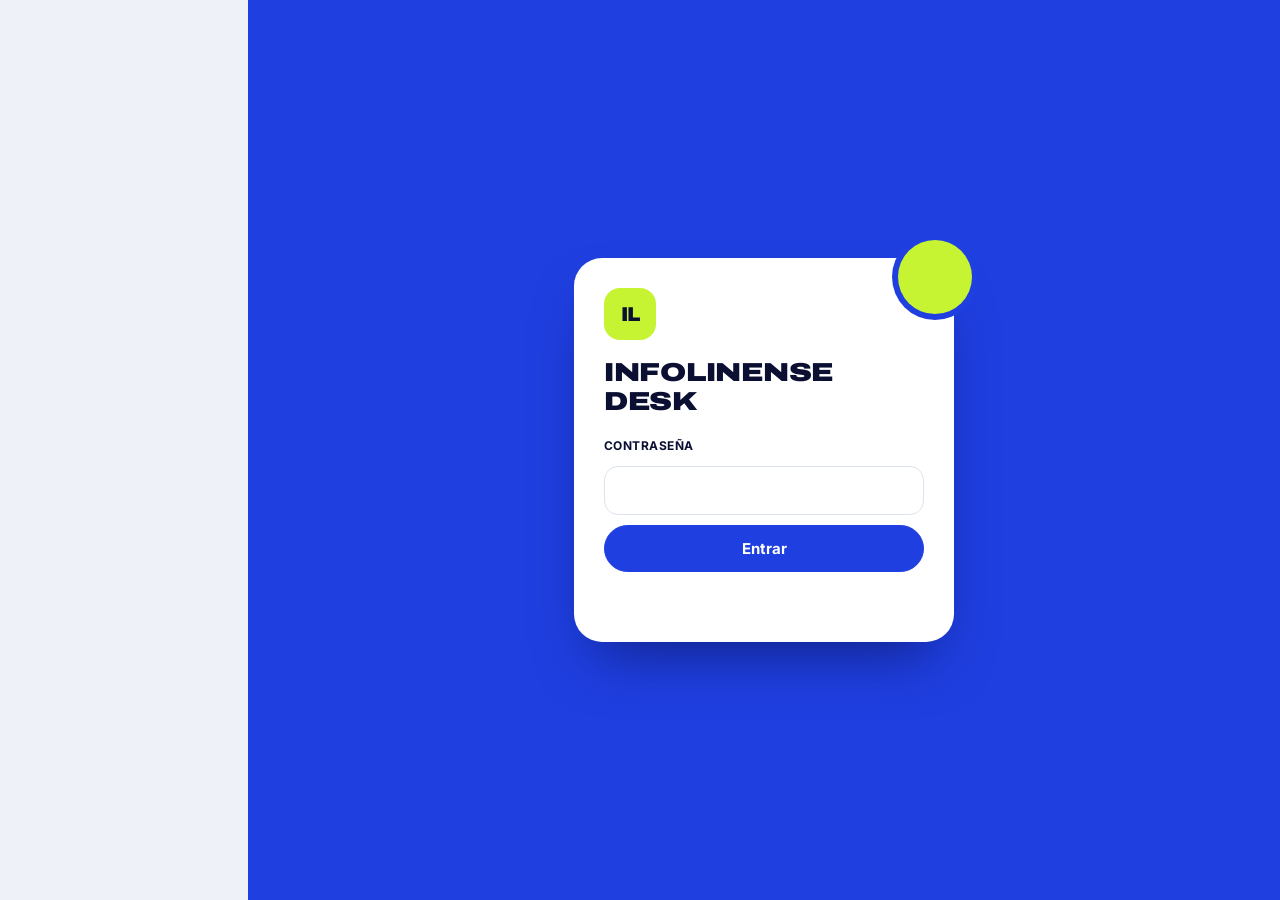
==== static/index.html @ 36ec0135 "Allow manual Facebook security challenge resources in private browser" ====
<!doctype html>
<html lang="es">
<head>
<meta charset="utf-8">
<meta name="viewport" content="width=device-width,initial-scale=1,viewport-fit=cover">
<meta name="theme-color" content="#1F3FE0">
<link rel="manifest" href="/manifest.webmanifest">
<link rel="apple-touch-icon" href="/icon-192.png">
<meta name="apple-mobile-web-app-capable" content="yes">
<title>InfoLinense Desk</title>
<link rel="preconnect" href="https://fonts.googleapis.com">
<link rel="preconnect" href="https://fonts.gstatic.com" crossorigin>
<link href="https://fonts.googleapis.com/css2?family=Archivo:wdth,wght@62..125,400..900&family=Inter:wght@400;500;600;700;800&display=swap" rel="stylesheet">
<link rel="stylesheet" href="/static/styles.css?v=7.13.1">
</head>
<body>
<div id="login" class="login" hidden>
  <form id="loginForm" class="login-card">
    <div class="logo">IL</div>
    <h1>InfoLinense Desk</h1>
    <label for="password">Contraseña</label>
    <input id="password" type="password" autocomplete="current-password" required>
    <button class="btn primary" type="submit">Entrar</button>
    <p id="loginError" class="error" role="alert"></p>
  </form>
</div>

<div id="app" hidden>
  <header class="top">
    <button class="back" id="backBtn" hidden aria-label="Volver">‹</button>
    <div class="mark" aria-hidden="true">IL</div>
    <h1 id="title">Ordenar</h1>
    <button class="btn primary small" id="scanBtn">Buscar</button>
    <button class="gear" id="settingsBtn" aria-label="Ajustes"><svg viewBox="0 0 24 24" width="20" height="20" fill="none" stroke="currentColor" stroke-width="2" stroke-linecap="round" stroke-linejoin="round"><circle cx="12" cy="12" r="3"/><path d="M12 2v3M12 19v3M4.2 4.2l2.1 2.1M17.7 17.7l2.1 2.1M2 12h3M19 12h3M4.2 19.8l2.1-2.1M17.7 6.3l2.1-2.1"/></svg></button>
  </header>
  <div class="brandbar" id="brandBar"></div>
  <nav class="tabs" aria-label="Fases del día">
    <button data-view="sort" class="on"><span class="num"><svg viewBox="0 0 24 24" fill="none" stroke="currentColor" stroke-width="2" stroke-linecap="round" stroke-linejoin="round"><rect x="6" y="3" width="13" height="17" rx="3" transform="rotate(8 12 12)"/><rect x="4" y="4" width="13" height="17" rx="3"/></svg></span>Ordenar<span class="n"></span></button>
    <button data-view="writing"><span class="num"><svg viewBox="0 0 24 24" fill="none" stroke="currentColor" stroke-width="2" stroke-linecap="round" stroke-linejoin="round"><path d="M4 20h4L19 9l-4-4L4 16z"/><path d="M13.5 6.5l4 4"/></svg></span>Redacción<span class="n"></span></button>
    <button data-view="review"><span class="num"><svg viewBox="0 0 24 24" fill="none" stroke="currentColor" stroke-width="2" stroke-linecap="round" stroke-linejoin="round"><rect x="3" y="4" width="18" height="17" rx="3"/><path d="M3 9h18M8 2v4M16 2v4"/></svg></span>Revisar<span class="n"></span></button>
    <button data-view="publish"><span class="num"><svg viewBox="0 0 24 24" fill="none" stroke="currentColor" stroke-width="2" stroke-linecap="round" stroke-linejoin="round"><path d="M21 3L10 14"/><path d="M21 3l-7 18-4-7-7-4z"/></svg></span>Publicar<span class="n"></span></button>
    <button data-view="efemerides"><span class="num"><svg viewBox="0 0 24 24" fill="none" stroke="currentColor" stroke-width="2" stroke-linecap="round" stroke-linejoin="round"><circle cx="12" cy="12" r="9"/><path d="M12 7v5l3 2"/></svg></span>Efemérides<span class="n"></span></button>
    <button data-view="upload"><span class="num"><svg viewBox="0 0 24 24" fill="none" stroke="currentColor" stroke-width="2" stroke-linecap="round" stroke-linejoin="round"><path d="M12 16V4"/><path d="M7 9l5-5 5 5"/><path d="M4 16v3a2 2 0 0 0 2 2h12a2 2 0 0 0 2-2v-3"/></svg></span>Subir<span class="n"></span></button>
  </nav>
  <main id="view"></main>
</div>
<div id="toast" class="toast" role="status" hidden></div>
<script src="/static/app.js?v=7.13.1"></script>
</body>
</html>
---- static/styles.css ----
/* InfoLinense Desk — estilo «Estrecho»: azul marino de la marca, azul InfoLinense para actuar,
   verde lima de la marca solo para avisos, y una mesa de trabajo azul niebla. */
:root{
  --ink:#061E5C; --navy:#061E5C; --navy-2:#0B2A7A; --blue:#0150FE; --blue-soft:#E6EEFF;
  --mist:#EDF2FB; --bg:#EDF2FB; --card:#fff; --line:#DCE4F3; --muted:#5A6789;
  --lime:#C4E910; --red:#E5484D; --green:#0FA968; --sand:#FFF6DC;
  --r-lg:26px; --r-md:18px; --r-sm:12px;
  --lift:0 1px 0 rgba(6,30,92,.04),0 10px 30px -12px rgba(6,30,92,.22);
  --top-h:60px;
}
*{box-sizing:border-box}
html{-webkit-text-size-adjust:100%}
body{margin:0;background:var(--bg);color:var(--ink);font:16px/1.5 Inter,system-ui,-apple-system,"Segoe UI",sans-serif;-webkit-font-smoothing:antialiased}
button,input,select,textarea{font:inherit;color:inherit}
a{color:var(--blue)}
:focus-visible{outline:3px solid var(--lime);outline-offset:2px}
[hidden]{display:none!important}
@media(prefers-reduced-motion:reduce){*{transition-duration:.01ms!important;animation-duration:.01ms!important}}

/* ---------- acceso ---------- */
.login{min-height:100vh;display:grid;place-items:center;padding:24px;background:radial-gradient(120% 80% at 10% 0%,#0B2A7A 0%,var(--navy) 60%)}
.login-card{width:min(380px,100%);background:#fff;border-radius:var(--r-lg);padding:30px;display:grid;gap:10px;box-shadow:0 30px 60px -20px rgba(0,0,0,.45)}
.login-card h1{font:800 26px/1.1 "Space Grotesk",sans-serif;margin:8px 0 12px;letter-spacing:-.02em}
.logo,.mark{width:52px;height:52px;border-radius:15px;background:var(--blue);color:#fff;display:grid;place-items:center;font:900 20px "Space Grotesk",sans-serif;letter-spacing:-.04em}

/* ---------- cabecera ---------- */
.top{position:sticky;top:0;z-index:20;display:flex;align-items:center;gap:10px;padding:10px 16px;padding-top:max(10px,env(safe-area-inset-top));background:var(--navy);color:#fff;min-height:var(--top-h)}
.top .mark{width:36px;height:36px;border-radius:11px;font-size:15px;flex:none}
.top h1{flex:1;margin:0;font:800 21px/1.15 "Space Grotesk",sans-serif;letter-spacing:-.02em}
.back{border:0;background:rgba(255,255,255,.12);color:#fff;font-size:26px;line-height:1;width:38px;height:38px;border-radius:12px;cursor:pointer;flex:none}
.gear{border:0;background:rgba(255,255,255,.12);color:#fff;font-size:20px;width:38px;height:38px;border-radius:12px;cursor:pointer;flex:none}
.top .btn.primary{background:var(--lime);border-color:var(--lime);color:var(--navy)}

/* selector de medio: banda marina bajo la cabecera */
.brandbar{position:sticky;top:var(--top-h);z-index:19;display:flex;gap:6px;overflow-x:auto;padding:0 16px 12px;background:var(--navy);scrollbar-width:none}
.brandbar::-webkit-scrollbar{display:none}
.bchip{flex:none;border:0;background:rgba(255,255,255,.1);color:#C9D5F5;border-radius:999px;padding:7px 14px;font:700 .85rem Inter,system-ui;cursor:pointer;display:flex;align-items:center;gap:7px}
.bchip::before{content:"";width:8px;height:8px;border-radius:50%;background:var(--c)}
.bchip[data-b="all"]::before{background:conic-gradient(#0150FE 0 33%,#5B2A86 0 66%,#E72E79 0)}
.bchip.on{background:#fff;color:var(--navy)}
.panel .bchip{background:var(--mist);color:var(--ink)}
.panel .bchip.on{background:var(--navy);color:#fff}

/* fases: abajo en el móvil (al alcance del pulgar), arriba en el ordenador */
.tabs{position:fixed;left:0;right:0;bottom:0;z-index:30;display:grid;grid-template-columns:repeat(5,1fr);background:rgba(255,255,255,.97);backdrop-filter:blur(10px);border-top:1px solid var(--line);padding-bottom:env(safe-area-inset-bottom)}
.tabs button{border:0;background:none;padding:9px 4px 8px;display:flex;flex-direction:column;align-items:center;gap:3px;font-size:12px;font-weight:700;color:var(--muted);cursor:pointer;position:relative}
.tabs .num{width:26px;height:26px;display:grid;place-items:center;border-radius:9px;font:800 13px "Space Grotesk",sans-serif;color:var(--muted);background:transparent}
.tabs .num svg{width:22px;height:22px}
.tabs button.on{color:var(--navy)}
.tabs button.on .num{background:var(--blue);color:#fff}
.tabs .n{position:absolute;top:4px;left:calc(50% + 6px);min-width:19px;padding:0 5px;border-radius:10px;background:var(--lime);color:var(--navy);font-size:11px;font-weight:800;line-height:19px;box-shadow:0 0 0 2px #fff}
.tabs .n:empty{display:none}
main{max-width:760px;margin:0 auto;padding:16px 14px 120px}
@media(min-width:900px){
  .tabs{position:sticky;top:calc(var(--top-h) + 44px);bottom:auto;max-width:760px;margin:0 auto;border:1px solid var(--line);border-top:0;border-radius:0 0 var(--r-md) var(--r-md);padding:0;box-shadow:var(--lift)}
  .tabs button{flex-direction:row;justify-content:center;gap:8px;font-size:14px;padding:12px}
  main{padding-bottom:60px}
  .tabs .n{position:static;box-shadow:none}
}
@media(min-width:1000px){body.wide main{max-width:1180px}}

/* ---------- elementos comunes ---------- */
.btn{border:1px solid var(--line);background:#fff;border-radius:var(--r-sm);padding:11px 16px;font-weight:700;cursor:pointer;min-height:44px;transition:transform .12s,background .15s,border-color .15s}
.btn:active{transform:scale(.97)}
.btn.primary{background:var(--blue);border-color:var(--blue);color:#fff}
.btn.primary:hover{background:#0043D8}
.btn.small{min-height:38px;padding:7px 13px;font-size:14px}
.btn:disabled{opacity:.55}
.btn.danger{color:#C21B2C;border-color:#F3C9CE}
.btn.icon{min-width:40px;padding:6px 10px;margin-left:auto}
.link{border:0;background:none;color:var(--blue);font-weight:700;cursor:pointer;padding:6px 0}
input,select,textarea{font-weight:400;width:100%;border:1.5px solid var(--line);border-radius:var(--r-sm);padding:11px 12px;background:#fff;font-size:16px;transition:border-color .15s}
input:focus,select:focus,textarea:focus{border-color:var(--blue);outline:none}
textarea{resize:vertical;line-height:1.55}
label{display:grid;gap:6px;font-weight:700;font-size:14px}
.row{display:flex;gap:8px;align-items:center}.row.wrap{flex-wrap:wrap}
.stack{display:grid;gap:8px;margin-top:12px}
.grow{flex:1;min-width:0}
.muted{color:var(--muted);font-weight:500}
.small{font-size:13px}
.error{color:var(--red);font-weight:600}
.ok{color:var(--green)}
.empty{color:var(--muted);text-align:center;padding:48px 16px;font-size:17px}
.spin{width:16px;height:16px;border:3px solid var(--line);border-top-color:var(--blue);border-radius:50%;display:inline-block;animation:spin .8s linear infinite;vertical-align:middle}
@keyframes spin{to{transform:rotate(360deg)}}
.toast{position:fixed;left:50%;bottom:96px;transform:translateX(-50%);z-index:90;background:var(--navy);color:#fff;padding:13px 18px;border-radius:14px;max-width:calc(100% - 32px);font-weight:600;box-shadow:0 12px 30px -10px rgba(6,30,92,.5)}
@media(min-width:900px){.toast{bottom:28px}}
.chips{display:flex;gap:6px;flex-wrap:wrap}
.chips.scroll{flex-wrap:nowrap;overflow-x:auto;margin:0 -14px;padding:0 14px 2px;scrollbar-width:none}
.chips.scroll::-webkit-scrollbar{display:none}
.chip{flex:none;border:1.5px solid var(--line);background:#fff;border-radius:999px;padding:7px 13px;font-size:14px;font-weight:700;cursor:pointer;white-space:nowrap;color:var(--ink)}
.chip b{font-weight:800;color:var(--blue);margin-left:3px}
.chip.on{background:var(--navy);border-color:var(--navy);color:#fff}.chip.on b{color:var(--lime)}
.chip:disabled{opacity:.4}
.chips.wrapc{display:flex;flex-wrap:wrap;gap:6px}
.switch{display:flex;align-items:center;gap:8px;font-weight:600;font-size:14px}
.switch input{width:20px;height:20px;accent-color:var(--blue)}
.meta{display:flex;flex-wrap:wrap;gap:5px 10px;align-items:center;font-size:13px;color:var(--muted)}
.meta .src{color:var(--ink);font-weight:800}
.flag{background:var(--lime);color:var(--navy);font-weight:800;border-radius:7px;padding:1px 8px}
.sec{border-radius:7px;padding:2px 8px;font-weight:800;font-size:12px;letter-spacing:.01em}
.brand{display:inline-block;border-radius:7px;padding:1px 8px;font-size:.72rem;font-weight:800}
.kind{border-radius:7px;padding:1px 8px;font-weight:800;font-size:12px}
.kind.queja{background:#FDE3E6;color:var(--red)}.kind.propuesta{background:var(--blue-soft);color:var(--blue)}.kind.asociacion{background:#DDF5EA;color:#0A7A4B}
.st{font-weight:700}.st-published{color:var(--green)}.st-approved{color:var(--blue)}
.progress{color:var(--muted);font-weight:700;font-size:14px;margin:4px 0 12px}
.next{text-align:center;margin-top:18px}.next p{color:var(--muted)}
.bar{height:10px;border-radius:6px;background:#fff;overflow:hidden;border:1px solid var(--line)}
.bar span{display:block;height:100%;background:linear-gradient(90deg,var(--blue),#4F9AFC)}
.peek{margin-top:16px;color:var(--muted)}.peek summary{cursor:pointer;font-weight:700}
.peeki{margin:6px 0;font-size:14px;border-bottom:1px solid var(--line);padding-bottom:6px}
.focus{background:var(--blue-soft);border-radius:var(--r-sm);padding:10px 14px;font-size:14px}
.note{background:var(--sand);border-radius:var(--r-sm);padding:10px 14px;font-size:14px}

/* ---------- 1 · Ordenar: mazo de tarjetas ---------- */
.blocks{margin-bottom:14px}
.deck{position:relative;height:clamp(330px,calc(100dvh - 380px),560px);margin:4px auto 0;max-width:520px;touch-action:pan-y}
@media(min-width:900px){.deck{height:clamp(380px,calc(100dvh - 330px),560px)}}
.swipe{position:absolute;inset:0;background:#fff;border-radius:var(--r-lg);box-shadow:var(--lift);overflow:hidden;display:flex;flex-direction:column;user-select:none;-webkit-user-select:none;will-change:transform}
.swipe.front{cursor:grab;transition:transform .32s cubic-bezier(.2,.8,.2,1),opacity .32s}
.swipe.dragging{transition:none;cursor:grabbing}
.swipe.ghost{transform:translateY(14px) scale(.95);opacity:.75;box-shadow:none;border:1px solid var(--line)}
.swipe.ghost.g2{transform:translateY(28px) scale(.9);opacity:.45}
.swipe .pic{height:38%;min-height:120px;background:var(--navy) center/cover no-repeat;position:relative;flex:none}
.swipe .pic img{width:100%;height:100%;object-fit:cover;display:block}
.swipe .pic::after{content:"";position:absolute;inset:0;background:linear-gradient(180deg,transparent 55%,rgba(6,30,92,.45))}
.swipe .body{padding:18px 20px 16px;display:flex;flex-direction:column;gap:10px;flex:1;min-height:0}
.swipe h2{margin:0;font:800 clamp(21px,5.6vw,27px)/1.18 "Space Grotesk",sans-serif;letter-spacing:-.02em;color:var(--ink);display:-webkit-box;-webkit-line-clamp:5;-webkit-box-orient:vertical;overflow:hidden}
.swipe .angle{margin:0;color:var(--muted);font-size:15px;display:-webkit-box;-webkit-line-clamp:4;-webkit-box-orient:vertical;overflow:hidden}
.swipe .foot{margin-top:auto;display:flex;gap:12px;align-items:center;flex-wrap:wrap;font-size:14px}
.swipe .band{flex:none;align-self:stretch;width:100%;margin:0;height:34%;min-height:96px;background:radial-gradient(120% 140% at 0% 0%,var(--bc,#0150FE) 0%,var(--navy) 70%);color:#fff;padding:18px 20px;display:flex;flex-direction:column;justify-content:flex-end;position:relative;overflow:hidden}
.swipe .band b{font:800 22px/1.1 "Space Grotesk",sans-serif;letter-spacing:-.02em;max-width:80%}
.swipe .band span{font-size:13px;opacity:.8;margin-top:4px}
.swipe .band::after{content:"";position:absolute;right:-30px;top:-30px;width:150px;height:150px;border-radius:50%;border:22px solid rgba(255,255,255,.08)}
.swipe .band .tag{position:absolute;top:16px;left:20px;display:flex;gap:6px}
.stamp{position:absolute;top:22px;z-index:3;font:900 24px "Space Grotesk",sans-serif;letter-spacing:.02em;padding:4px 14px;border:4px solid currentColor;border-radius:12px;opacity:0;pointer-events:none;background:rgba(255,255,255,.85)}
.stamp.yes{left:20px;color:var(--green);transform:rotate(-12deg)}
.stamp.no{right:20px;color:var(--red);transform:rotate(12deg)}
.deck-actions{display:flex;justify-content:center;align-items:center;gap:22px;margin:22px auto 6px;max-width:520px}
.round{width:68px;height:68px;border-radius:50%;border:0;background:#fff;box-shadow:var(--lift);font-size:28px;font-weight:900;cursor:pointer;display:grid;place-items:center;transition:transform .12s}
.round:active{transform:scale(.92)}
.round.no{color:var(--red)}.round.yes{color:#fff;background:var(--green)}
.deck-count{font:800 15px "Space Grotesk",sans-serif;color:var(--muted);min-width:80px;text-align:center}
.deck-hint{text-align:center;color:var(--muted);font-size:13px;margin:6px 0 0}
.prio{display:grid;gap:8px}
.prio .btn{min-height:54px;font-size:17px;justify-content:flex-start;display:flex;align-items:center;gap:10px;text-align:left}
.prio .btn small{margin-left:auto;font-weight:600;color:var(--muted);font-size:13px}
.prio .btn.urgent{background:var(--red);border-color:var(--red);color:#fff}.prio .btn.urgent small{color:#ffe0e1}
.prio .btn.today{background:var(--blue);border-color:var(--blue);color:#fff}.prio .btn.today small{color:#dfe8ff}
.focuscard{background:#fff;border-radius:var(--r-lg);padding:18px;box-shadow:var(--lift)}

/* ---------- listas ---------- */
.list{display:grid;gap:10px}
.item{display:block;background:var(--card);border:1px solid var(--line);border-radius:var(--r-md);padding:14px 16px;color:inherit;text-decoration:none;box-shadow:0 1px 0 rgba(6,30,92,.03)}
a.item:hover{border-color:#B9C9EE}
.item h3{margin:6px 0;font:800 18px/1.25 "Space Grotesk",sans-serif;letter-spacing:-.01em}
.item h3 a{color:var(--ink);text-decoration:none}
.item .angle{margin:0 0 8px;color:var(--muted);font-size:14px}
.state{display:flex;gap:10px;align-items:center;flex-wrap:wrap;margin-top:8px;font-size:14px}.state:empty{display:none}
.row-ready{border-color:#9FE0C4;background:linear-gradient(0deg,#F3FCF8,#fff)}
.item .chips .chip{padding:6px 11px;font-size:13px}
.day{font:800 17px "Space Grotesk",sans-serif;margin:20px 0 8px;text-transform:capitalize}
.slot{display:flex;gap:12px}
.hour{font:900 22px "Space Grotesk",sans-serif;color:var(--blue);min-width:62px;letter-spacing:-.02em}
.slot input{max-width:230px;padding:7px 10px;font-size:14px}
.sched{background:var(--blue-soft);color:var(--navy);border-radius:var(--r-sm);padding:8px 12px;margin:6px 0;font-size:.92rem}

/* ---------- 3 · Revisar por días ---------- */
.rv-intro{margin:4px 0 16px}.rv-intro p{margin:0 0 4px}
.rv-day{background:#fff;border-radius:var(--r-lg);padding:16px;margin:0 0 18px;box-shadow:var(--lift)}
.rv-day.today{box-shadow:0 0 0 2px var(--blue),var(--lift)}
.rv-day header{display:flex;align-items:baseline;gap:10px;flex-wrap:wrap;margin-bottom:12px}
.rv-day header h2{margin:0;font:800 26px "Space Grotesk",sans-serif;color:var(--navy);letter-spacing:-.02em}
.rv-day header span{color:var(--muted);font-size:14px}
.rv-day header b{margin-left:auto;font-size:13px;color:var(--muted);font-weight:700}
.rv-slots{display:grid;gap:10px}
@media(min-width:900px){.rv-slots{grid-template-columns:repeat(3,1fr)}}
.rv-slot{background:var(--mist);border:2px dashed transparent;border-radius:var(--r-md);padding:10px;min-height:64px;transition:border-color .15s,background .15s}
.rv-slot.over{border-color:var(--blue);background:#E2EBFF}
.rv-slot h3{margin:2px 2px 8px;font-size:14px;font-weight:800;color:var(--navy);display:flex;align-items:center;gap:6px}
.rv-slot h3 b{margin-left:auto;background:#fff;border-radius:999px;padding:0 8px;font-size:12px;color:var(--muted)}
.rv-loose{margin-bottom:10px;background:var(--sand)}
.rv-empty{margin:8px 0;color:var(--muted);font-size:13px;text-align:center}
.rv-card{background:#fff;border-radius:14px;padding:11px 12px;margin-bottom:8px;cursor:grab;box-shadow:inset 4px 0 0 var(--bc,var(--blue)),0 1px 2px rgba(6,30,92,.06)}
.rv-card.dragging{opacity:.45}
.rv-card h3{margin:6px 0 4px;font:800 16px/1.3 "Space Grotesk",sans-serif;letter-spacing:-.01em}.rv-card h3 a{color:var(--navy);text-decoration:none}
.rv-thumb{float:right;width:64px;height:80px;border-radius:10px;object-fit:cover;margin:0 0 6px 10px;background:var(--mist)}
.rv-sub{margin:0 0 8px;font-size:13px;color:var(--muted);display:-webkit-box;-webkit-line-clamp:2;-webkit-box-orient:vertical;overflow:hidden}
.rv-time{font-weight:800;color:var(--navy);font-size:13px}
.rv-actions{display:flex;gap:6px;flex-wrap:wrap;clear:both}.rv-actions .btn{min-height:36px;padding:6px 12px}

/* hojas inferiores (mover, prioridad) */
.sheet-bg{position:fixed;inset:0;background:rgba(6,30,92,.4);z-index:80;display:flex;align-items:flex-end;justify-content:center;animation:fade .18s}
.sheet{background:#fff;width:100%;max-width:520px;border-radius:var(--r-lg) var(--r-lg) 0 0;padding:20px 16px calc(18px + env(safe-area-inset-bottom));display:grid;gap:10px;animation:rise .22s cubic-bezier(.2,.8,.2,1)}
.sheet h2{margin:0;font:800 21px "Space Grotesk",sans-serif;letter-spacing:-.02em}
.sheet .row{display:flex;gap:8px;justify-content:flex-end;margin-top:6px}
.chip.on{background:var(--blue);color:#fff;border-color:var(--blue)}
@keyframes rise{from{transform:translateY(40px);opacity:.4}}
@keyframes fade{from{opacity:0}}
@media(min-width:700px){.sheet-bg{align-items:center}.sheet{border-radius:var(--r-lg)}}

/* ---------- editor ---------- */
.editor{display:grid;gap:16px}
.frame{background:#fff;border-radius:var(--r-md);overflow:hidden;aspect-ratio:4/5;display:grid;place-items:center;width:min(100%,50vh);justify-self:center;box-shadow:var(--lift)}
.frame img{width:100%;height:100%;object-fit:cover}
.canva-flow{display:grid;gap:4px;padding:12px 14px;border-left:4px solid var(--blue);border-radius:var(--r-md);background:var(--blue-soft);color:var(--navy)}
.canva-flow span{font-size:13px;line-height:1.45}
.visual{display:grid;gap:10px;align-content:start}
.fields{display:grid;gap:14px;background:#fff;border-radius:var(--r-lg);padding:16px;box-shadow:var(--lift)}
.alts summary{cursor:pointer;font-weight:700;color:var(--blue);padding:4px 0}
.alt{display:block;width:100%;text-align:left;border:1px solid var(--line);background:#fff;border-radius:10px;padding:9px 11px;margin:6px 0;cursor:pointer;font-weight:600}
.alt:hover{border-color:var(--blue)}
.gallery{display:grid;grid-template-columns:repeat(auto-fill,minmax(130px,1fr));gap:8px;margin-top:8px}
.gallery .pic{border:2px solid transparent;border-radius:12px;padding:0;background:#fff;overflow:hidden;cursor:pointer;text-align:left}
.gallery .pic:hover,.gallery .pic:focus-visible{border-color:var(--blue)}
.gallery .pic img{display:block;width:100%;aspect-ratio:4/5;object-fit:cover}
.gallery .pic span{display:block;font-size:12px;padding:4px 6px;color:var(--muted);white-space:nowrap;overflow:hidden;text-overflow:ellipsis}
.upload{display:inline}
.slides{padding-left:20px}.slides li{margin:8px 0}
.actions{position:fixed;left:0;right:0;bottom:calc(58px + env(safe-area-inset-bottom));z-index:25;display:flex;gap:8px;justify-content:center;align-items:center;padding:10px 14px;background:rgba(255,255,255,.96);backdrop-filter:blur(8px);border-top:1px solid var(--line)}
.actions .btn{flex:1;max-width:220px}
@media(min-width:900px){
  .editor{grid-template-columns:380px 1fr;align-items:start}
  .visual{position:sticky;top:130px}
  .actions{bottom:0}
}
body.editing .tabs{display:none}
body.editing .actions{bottom:0}

/* ---------- ajustes ---------- */
.panel{background:#fff;border-radius:var(--r-md);padding:18px;margin-bottom:14px;box-shadow:var(--lift)}
.panel h2{margin:0 0 6px;font:800 18px "Space Grotesk",sans-serif;letter-spacing:-.01em}
.panel p{margin:6px 0}
.brandpick .chips{display:flex;flex-wrap:wrap;gap:6px}
.sources{display:grid;gap:4px}
.srcrow{display:flex;justify-content:space-between;align-items:center;gap:10px;padding:7px 0;border-bottom:1px solid var(--line)}
.srcrow:last-child{border-bottom:0}
.srcerr{margin:-4px 0 8px;padding:6px 8px;background:#FFF1F2;border-radius:8px;word-break:break-word}
.netrow{border-top:1px solid var(--line);padding-top:12px;margin-top:12px}
.netrow code{word-break:break-all}

/* ---------- publicar ---------- */
.netpick{background:#fff;border-radius:var(--r-md);padding:12px 14px;margin-bottom:12px;gap:12px;box-shadow:var(--lift)}
.netpick .off{opacity:.55}
.net{display:inline-block;font-size:.8rem;padding:3px 10px;border-radius:999px;border:0;text-decoration:none;margin-right:6px;font-weight:700}
.net.ok{background:#DDF5EA;color:#0A6B40}
.net.bad{background:#FDE3E6;color:#A3172B;cursor:pointer}
.neterr{display:block;font-size:12px;color:#A3172B;margin-top:4px}
#fbbar{position:fixed;left:12px;right:12px;bottom:calc(76px + env(safe-area-inset-bottom));z-index:60;display:flex;align-items:center;gap:8px;max-width:560px;margin:0 auto;background:var(--navy);color:#fff;border-radius:16px;padding:10px 14px;box-shadow:0 12px 30px -8px rgba(6,30,92,.5)}
#fbbar span{flex:1;font-weight:700;font-size:.9rem}#fbbar .primary{white-space:nowrap}#fbbar .link{color:#fff;font-size:1.1rem}
@media(min-width:900px){#fbbar{bottom:20px}}

/* ---------- Subir noticia ---------- */
.up{background:#fff;border-radius:var(--r-lg);padding:18px;box-shadow:var(--lift);display:grid;gap:14px}
.up h2{margin:0;font:800 22px "Space Grotesk",sans-serif;letter-spacing:-.02em}
.drop{border:2px dashed #B9C9EE;border-radius:var(--r-md);padding:22px 16px;text-align:center;background:var(--mist);cursor:pointer;transition:border-color .15s,background .15s}
.drop.over{border-color:var(--blue);background:#E2EBFF}
.drop b{display:block;font:800 17px "Space Grotesk",sans-serif;color:var(--navy)}
.drop input{display:none}
.files{display:flex;flex-wrap:wrap;gap:6px}
.files span{background:var(--blue-soft);color:var(--navy);border-radius:999px;padding:4px 10px;font-size:13px;font-weight:700}
.seg{display:flex;flex-wrap:wrap;gap:6px}
.seg label{display:block}
.seg input{position:absolute;opacity:0;width:1px;height:1px}
.seg span{display:inline-block;border:1.5px solid var(--line);border-radius:999px;padding:8px 14px;font-weight:700;cursor:pointer;background:#fff}
.seg input:checked+span{background:var(--navy);border-color:var(--navy);color:#fff}
.seg input:focus-visible+span{outline:3px solid var(--lime)}
.rv-card.done{opacity:.72;border-left-color:#1E9E5A}

/* ---------- búsqueda y tamaño del titular ---------- */
.sort-search{background:#fff;border-radius:var(--r-md);padding:12px 14px;margin:0 0 10px;box-shadow:var(--lift)}
.sort-search label{display:block;font-weight:700;color:var(--navy);margin-bottom:7px}
.sort-search .row{display:flex;gap:8px;align-items:center}
.gpt-export{background:#fff;border-radius:var(--r-md);padding:10px 14px;margin:0 0 10px;box-shadow:var(--lift);display:flex;flex-direction:column;gap:8px}
.gpt-export .row{display:flex;gap:8px;align-items:center}
.gpt-export select{flex:1;min-width:0}
.sort-search .row input{min-width:0;flex:1}
.sort-search .row button{flex:0 0 auto;white-space:nowrap}
.sort-search p{margin:7px 0 0}
.sort-count{margin:0 2px 8px}
@media(max-width:480px){.sort-search .row{align-items:stretch}.sort-search .row button{padding-inline:9px;font-size:13px}}
.rv-card .sched{font-size:13px;margin:6px 0}

.upmode{margin-bottom:12px}
.upmode span{font-size:15px}
.qthumbs{display:flex;gap:8px;overflow-x:auto;padding-bottom:4px}
.qthumbs:empty{display:none}
.qthumbs figure{margin:0;flex:0 0 96px;position:relative}
.qthumbs img{width:96px;height:120px;object-fit:cover;border-radius:10px;display:block}
.qthumbs figcaption{position:absolute;top:4px;left:4px;background:rgba(0,0,0,.65);color:#fff;font-size:11px;font-weight:700;padding:1px 6px;border-radius:6px}
.qthumbs .qt-btns{display:flex;justify-content:center;gap:4px;margin-top:4px}
.qthumbs .qt-btns button{border:0;background:#eef1f6;border-radius:6px;min-width:28px;height:28px;cursor:pointer;font-size:12px}
.calview{margin:0 0 10px}
.mcal{background:#fff;border-radius:var(--r-md);padding:12px;box-shadow:var(--lift)}
.mc-head{display:flex;align-items:center;justify-content:space-between;margin-bottom:8px}
.mc-head h2{margin:0;font-size:1.1rem}
.mc-grid{display:grid;grid-template-columns:repeat(7,minmax(0,1fr));gap:4px}
.mc-wd{text-align:center;font-size:12px;color:#667}
.mc-day{min-height:92px;border:1px solid #e6e9ef;border-radius:8px;padding:4px;display:flex;flex-direction:column;gap:3px;cursor:pointer;overflow:hidden;background:#fff}
.mc-day.today{border-color:var(--navy,#03306a);box-shadow:inset 0 0 0 1px var(--navy,#03306a)}
.mc-day.other{opacity:.45}
.mc-day.past{background:#f6f7f9}
.mc-day.over{background:#eaf1ff}
.mc-n{font-size:12px;font-weight:700;color:#334}
.mc-item{display:block;font-size:11px;line-height:1.25;padding:2px 4px;border-left:3px solid var(--bc,#0150FE);background:#f3f6fb;border-radius:4px;color:#111;text-decoration:none;white-space:nowrap;overflow:hidden;text-overflow:ellipsis;margin:0;box-shadow:none}
.mc-item.done{opacity:.6}
.mc-item i{font-style:normal;font-weight:700}
.mc-more{font-size:11px;color:#667}
.mc-later{display:flex;flex-wrap:wrap;gap:4px;margin-top:6px}
.mc-later .mc-item{max-width:100%}
@media (max-width:600px){.mc-day{min-height:64px}.mc-item{font-size:10px}}

/* =====================================================================
   Tema 7 «Señal»: interfaz moderna y tecnológica.
   Cromo oscuro (cabecera y barra lateral), superficies claras con cristal,
   acento índigo→cian, tipografía Inter + Space Grotesk + JetBrains Mono.
   En ordenador: barra lateral fija con las fases y contenido ancho.
   ===================================================================== */
:root{
  --ink:#0E1525; --navy:#0B1020; --navy-2:#151B30; --blue:#5B5BF6; --blue-soft:#ECEBFF;
  --cyan:#22D3EE; --grad:linear-gradient(135deg,#5B5BF6 0%,#22D3EE 100%);
  --mist:#F1F3F9; --bg:#F4F6FB; --card:#FFFFFF; --line:#E3E7F0; --muted:#667085;
  --lime:#A3F25C; --red:#F04461; --green:#12B76A; --sand:#FFF7E6;
  --r-lg:20px; --r-md:14px; --r-sm:10px;
  --lift:0 1px 2px rgba(16,24,40,.04),0 8px 24px -12px rgba(16,24,40,.18);
  --glow:0 0 0 1px rgba(91,91,246,.18),0 10px 30px -10px rgba(91,91,246,.45);
  --top-h:60px; --side-w:248px;
  --f-ui:Inter,system-ui,-apple-system,"Segoe UI",sans-serif;
  --f-head:"Space Grotesk",Inter,system-ui,sans-serif;
  --f-mono:"JetBrains Mono",ui-monospace,SFMono-Regular,Menlo,monospace;
}
body{font:15px/1.55 var(--f-ui);background:var(--bg);
  background-image:radial-gradient(rgba(91,91,246,.07) 1px,transparent 1px);background-size:22px 22px;letter-spacing:-.005em}
h1,h2,h3,.swipe h2,.login-card h1,.top h1,.swipe .band b,.mc-head h2{font-family:var(--f-head)!important;letter-spacing:-.02em}
:focus-visible{outline:2px solid var(--cyan);outline-offset:2px}
a{color:var(--blue)}

/* acceso */
.login{background:radial-gradient(90% 70% at 15% 10%,rgba(91,91,246,.55),transparent 60%),radial-gradient(70% 60% at 90% 90%,rgba(34,211,238,.35),transparent 60%),var(--navy)}
.login-card{background:rgba(255,255,255,.96);backdrop-filter:blur(14px);border:1px solid rgba(255,255,255,.6);border-radius:var(--r-lg)}
.logo,.mark{background:var(--grad);border-radius:12px;font-family:var(--f-head);box-shadow:var(--glow)}

/* cabecera */
.top{background:rgba(11,16,32,.92);backdrop-filter:blur(14px);border-bottom:1px solid rgba(255,255,255,.06)}
.top h1{font-weight:700;font-size:19px}
.top .btn.primary{background:var(--grad);border:0;color:#fff;box-shadow:var(--glow)}
.back,.gear{background:rgba(255,255,255,.08);border:1px solid rgba(255,255,255,.08);border-radius:10px}
.brandbar{background:rgba(11,16,32,.92);backdrop-filter:blur(14px);border-bottom:1px solid rgba(255,255,255,.06)}
.bchip{background:rgba(255,255,255,.06);border:1px solid rgba(255,255,255,.08);color:#C7CCE0;font-family:var(--f-ui);font-weight:600}
.bchip.on{background:#fff;color:var(--ink);border-color:#fff}

/* fases (móvil: barra inferior flotante) */
.tabs{left:10px;right:10px;bottom:calc(10px + env(safe-area-inset-bottom));border-radius:18px;border:1px solid rgba(255,255,255,.08);background:rgba(11,16,32,.92);backdrop-filter:blur(16px);padding:4px;box-shadow:0 18px 40px -16px rgba(11,16,32,.6)}
.tabs button{color:#98A2B3;font-weight:600;border-radius:14px}
.tabs .num{color:#98A2B3}
.tabs button.on{color:#fff;background:rgba(255,255,255,.06)}
.tabs button.on .num{background:var(--grad);color:#fff;box-shadow:var(--glow)}
.tabs .n{background:var(--cyan);color:var(--navy);box-shadow:none;font-family:var(--f-mono)}

/* elementos */
.btn{border-radius:var(--r-sm);font-weight:600;border-color:var(--line);transition:transform .12s,box-shadow .2s,background .2s}
.btn:hover{border-color:#C9CFDD}
.btn.primary{background:var(--grad);border:0;color:#fff;box-shadow:0 6px 18px -8px rgba(91,91,246,.7)}
.btn.primary:hover{background:var(--grad);filter:brightness(1.06);box-shadow:var(--glow)}
.btn.danger{color:var(--red);border-color:#FAD1D8}
input,select,textarea{border:1px solid var(--line);border-radius:var(--r-sm);background:#fff}
input:focus,select:focus,textarea:focus{border-color:var(--blue);box-shadow:0 0 0 4px rgba(91,91,246,.12)}
label{font-weight:600;font-size:13px;color:#344054}
.chip{border:1px solid var(--line);font-weight:600}
.chip b{color:var(--blue);font-family:var(--f-mono)}
.chip.on{background:var(--ink);border-color:var(--ink)}.chip.on b{color:var(--cyan)}
.flag{background:linear-gradient(135deg,#FDE68A,#FCA5A5);color:#7A2E0E}
.toast{background:rgba(11,16,32,.95);backdrop-filter:blur(10px);border:1px solid rgba(255,255,255,.08);border-radius:12px}
.rv-time,.mc-item i,.deck-count,.sort-count{font-family:var(--f-mono)}
.bar span{background:var(--grad)}

/* tarjetas y paneles: superficies limpias */
.panel,.rv-day,.mcal,.gpt-export,.sort-search,.up,.sheet{background:var(--card);border:1px solid var(--line);box-shadow:var(--lift);border-radius:var(--r-lg)}
.gpt-export{border-left:3px solid transparent;border-image:none;position:relative}
.gpt-export::before{content:"";position:absolute;left:-1px;top:12px;bottom:12px;width:3px;border-radius:3px;background:var(--grad)}
.rv-card{border-radius:var(--r-md)}
.swipe{border:1px solid var(--line);border-radius:var(--r-lg)}
.swipe .band{background:radial-gradient(120% 140% at 0% 0%,var(--bc,#5B5BF6) 0%,var(--navy) 75%)}
.sheet-bg{background:rgba(11,16,32,.55);backdrop-filter:blur(6px)}
.seg{background:var(--mist);border:1px solid var(--line);border-radius:12px;padding:3px}
.seg input:checked+span{background:#fff;color:var(--ink);box-shadow:var(--lift);border-radius:9px}
.drop{border:1.5px dashed #C6CCF8;background:linear-gradient(180deg,#FAFAFF,#F3F5FF);border-radius:var(--r-md)}
.drop.over{border-color:var(--blue);box-shadow:var(--glow)}
.mc-day{border-color:var(--line);border-radius:10px}
.mc-day.today{border-color:var(--blue);box-shadow:inset 0 0 0 1px var(--blue)}
.mc-item{background:var(--mist)}

/* ---------- ordenador: barra lateral con las fases ---------- */
@media(min-width:1024px){
  body{padding-left:var(--side-w)}
  .top{padding-left:24px;padding-right:24px}
  .brandbar{padding:0 24px 12px}
  .tabs{position:fixed;left:0;top:0;bottom:0;right:auto;width:var(--side-w);max-width:none;margin:0;border-radius:0;border:0;border-right:1px solid rgba(255,255,255,.06);
        display:flex;flex-direction:column;gap:4px;padding:84px 14px 20px;background:var(--navy);box-shadow:none;z-index:40}
  .tabs::before{content:"InfoLinense Desk";position:absolute;top:22px;left:20px;right:20px;font:700 17px var(--f-head);color:#fff;letter-spacing:-.02em;
        padding-left:44px;line-height:32px;background:var(--grad) no-repeat 0 0/32px 32px;border-radius:0}
  .tabs::after{content:"Fases del día";position:absolute;top:70px;left:24px;font:600 11px var(--f-mono);color:#667085;text-transform:uppercase;letter-spacing:.08em}
  .tabs button{flex-direction:row;justify-content:flex-start;gap:12px;font-size:14.5px;padding:11px 12px;margin-top:0;color:#B4BCD0;text-align:left}
  .tabs button:first-child{margin-top:12px}
  .tabs button:hover{background:rgba(255,255,255,.04);color:#fff}
  .tabs button.on{background:rgba(91,91,246,.16);color:#fff;box-shadow:inset 2px 0 0 var(--cyan)}
  .tabs .num{width:30px;height:30px;border-radius:9px;background:rgba(255,255,255,.05)}
  .tabs .n{position:static;margin-left:auto;font-size:11px}
  .top .mark{display:none}
  main{max-width:1180px;padding:24px 28px 48px}
  .toast{bottom:28px;left:calc(50% + var(--side-w)/2)}
  /* Ordenar: mazo y herramientas lado a lado */
  .sort-search,.gpt-export{max-width:none}
  .deck{max-width:640px;margin-left:auto;margin-right:auto}
  .list{display:grid;grid-template-columns:repeat(auto-fill,minmax(340px,1fr));gap:14px}
  .rv-slots{display:grid;grid-template-columns:repeat(3,minmax(0,1fr));gap:12px}
  .mc-day{min-height:118px}
}
@media(min-width:1440px){main{max-width:1320px}}
.seg{display:inline-flex;gap:2px}
.seg span{border:0;background:transparent;border-radius:9px;padding:7px 12px;font-weight:600;color:var(--muted)}
.seg input:checked+span{background:#fff;color:var(--ink);border:0}
.seg input:focus-visible+span{outline:2px solid var(--cyan)}

/* =====================================================================
   Tema 8 «Estudio»: papel cálido, marco carbón, azul eléctrico y lima.
   Montserrat en mayúsculas para títulos, píldoras con borde lima,
   botones redondos con flecha, tarjetas con borde azul y líneas finas.
   ===================================================================== */
:root{
  --ink:#2A2C29; --navy:#2A2C29; --navy-2:#363834; --blue:#3A33E6; --blue-soft:#E7E6FD;
  --cyan:#C9F25B; --lime:#C9F25B; --grad:#3A33E6;
  --mist:#E9E7E1; --bg:#EFEDE8; --card:#F8F7F3; --line:#D3D0C8; --muted:#6B6A64;
  --red:#E5484D; --green:#2F9E55; --sand:#F6F2E2;
  --r-lg:26px; --r-md:20px; --r-sm:14px;
  --lift:none; --glow:none;
  --f-ui:Montserrat,system-ui,-apple-system,"Segoe UI",sans-serif;
  --f-head:Montserrat,system-ui,sans-serif;
  --f-mono:Montserrat,system-ui,sans-serif;
}
body{font:500 15px/1.55 var(--f-ui);background:var(--bg);background-image:
  radial-gradient(60% 40% at 0% 30%,rgba(255,255,255,.55),transparent 70%),
  radial-gradient(50% 35% at 100% 70%,rgba(255,255,255,.45),transparent 70%);letter-spacing:0}
h1,h2,h3,.swipe h2,.login-card h1,.top h1,.swipe .band b,.mc-head h2{font-family:var(--f-head)!important;font-weight:800!important;letter-spacing:-.01em}
h2,.mc-head h2,.top h1,.login-card h1{text-transform:uppercase}
:focus-visible{outline:2px solid var(--blue);outline-offset:2px}

/* acceso */
.login{background:var(--ink)}
.login-card{background:var(--bg);border:0;border-radius:var(--r-lg);box-shadow:none;position:relative}
.login-card::before{content:"*";position:absolute;top:10px;right:22px;font:800 56px Montserrat,sans-serif;color:var(--blue);line-height:1}
.logo,.mark{background:var(--blue);border-radius:16px;box-shadow:none;font-family:var(--f-head);font-weight:800}

/* cabecera: papel con línea fina */
.top{background:var(--bg);color:var(--ink);backdrop-filter:none;border-bottom:1px solid var(--line)}
.top h1{font-size:18px;letter-spacing:.02em}
.top .btn.primary{background:transparent;color:var(--ink);border:1.5px solid var(--lime);border-radius:999px;box-shadow:none;padding-right:44px;position:relative}
.top .btn.primary::after{content:"↗";position:absolute;right:4px;top:50%;transform:translateY(-50%);width:30px;height:30px;border-radius:50%;background:var(--lime);display:grid;place-items:center;font-weight:800;color:var(--ink)}
.back,.gear{background:transparent;color:var(--ink);border:1.5px solid var(--line);border-radius:50%}
.brandbar{background:var(--bg);backdrop-filter:none;border-bottom:1px solid var(--line);padding-top:10px}
.bchip{background:transparent;border:1.5px solid var(--line);color:var(--ink);font-weight:600;text-transform:uppercase;font-size:12px;letter-spacing:.04em}
.bchip.on{background:var(--blue);border-color:var(--blue);color:#fff}

/* fases móvil: barra carbón redondeada */
.tabs{background:var(--ink);border:0;border-radius:24px;box-shadow:none}
.tabs button{color:#B9B8B2;text-transform:uppercase;font-size:10.5px;letter-spacing:.04em;font-weight:700}
.tabs button.on{background:transparent;color:#fff}
.tabs button.on .num{background:var(--lime);color:var(--ink);box-shadow:none;border-radius:50%}
.tabs .n{background:var(--lime);color:var(--ink)}

/* botones: píldoras */
.btn{border-radius:999px;border:1.5px solid var(--ink);background:transparent;color:var(--ink);font-weight:700;box-shadow:none}
.btn:hover{background:rgba(42,44,41,.05);border-color:var(--ink)}
.btn.primary{background:var(--blue);border:1.5px solid var(--blue);color:#fff;box-shadow:none}
.btn.primary:hover{background:#2C25D0;filter:none;box-shadow:none}
.btn.danger{color:var(--red);border-color:#EBB8BA}
.btn.small{font-size:13px}
.link{color:var(--blue);text-decoration:underline;text-underline-offset:3px}
input,select,textarea{background:#fff;border:1.5px solid var(--line);border-radius:var(--r-sm)}
input:focus,select:focus,textarea:focus{border-color:var(--blue);box-shadow:0 0 0 3px rgba(58,51,230,.12)}
label{color:var(--ink);font-weight:700;font-size:12px;text-transform:uppercase;letter-spacing:.04em}
.chip{border:1.5px solid var(--line);background:transparent;border-radius:999px}
.chip.on{background:var(--ink);border-color:var(--ink);color:#fff}.chip.on b{color:var(--lime)}
.chip b{color:var(--blue)}
.flag{background:var(--lime);color:var(--ink)}
.toast{background:var(--ink);border:0;border-radius:999px;padding:12px 20px}
.bar span{background:var(--blue)}

/* tarjetas: papel claro, borde fino, esquinas grandes */
.panel,.rv-day,.mcal,.gpt-export,.sort-search,.up,.sheet{background:var(--card);border:1.5px solid var(--line);box-shadow:none;border-radius:var(--r-lg)}
.gpt-export::before{display:none}
.gpt-export{border-color:var(--blue)}
.gpt-export b,.sort-search label,.rv-day h2,.panel h2{text-transform:uppercase;letter-spacing:.02em}
.rv-card{background:#fff;border:1.5px solid var(--blue);border-radius:var(--r-md);box-shadow:none}
.rv-card.done{border-color:var(--line)}
.rv-day header h2{color:var(--ink)}
.swipe{border:1.5px solid var(--ink);border-radius:var(--r-lg);box-shadow:none;background:#fff}
.swipe .band{background:var(--blue)}
.swipe .band::after{border-color:rgba(201,242,91,.35)}
.round{border-radius:50%;border:1.5px solid var(--ink);background:transparent}
.round.yes{background:var(--lime);border-color:var(--lime);color:var(--ink)}
.round.no{background:var(--ink);border-color:var(--ink);color:#fff}
.sheet-bg{background:rgba(42,44,41,.55);backdrop-filter:blur(2px)}
.seg{background:transparent;border:1.5px solid var(--line);border-radius:999px;padding:3px}
.seg span{border-radius:999px;text-transform:uppercase;font-size:12px;letter-spacing:.03em;font-weight:700}
.seg input:checked+span{background:var(--blue);color:#fff;box-shadow:none}
.drop{border:1.5px dashed var(--blue);background:var(--blue-soft);border-radius:var(--r-md)}
.drop.over{box-shadow:0 0 0 3px var(--lime)}
.mc-day{background:#fff;border:1.5px solid var(--line);border-radius:14px}
.mc-day.today{border-color:var(--blue);box-shadow:none}
.mc-item{background:var(--blue-soft);border-left-color:var(--bc,#3A33E6)}
.empty{font-weight:600}
.empty::before{content:"*";display:block;color:var(--blue);font:800 60px Montserrat,sans-serif;height:36px;line-height:1;margin-bottom:10px}

/* ordenador: barra lateral carbón como el marco */
@media(min-width:1024px){
  body{padding-left:var(--side-w)}
  .tabs{background:var(--ink);border-radius:0;border:0}
  .tabs::before{content:"INFOLINENSE DESK";background:var(--blue);background-size:32px 32px;background-repeat:no-repeat;font:800 15px var(--f-head);letter-spacing:.02em;color:#fff;
        background:linear-gradient(var(--lime),var(--lime)) no-repeat 0 0/32px 32px;border-radius:0}
  .tabs::after{color:#8C8B85;font-family:var(--f-ui);font-weight:700}
  .tabs button{text-transform:uppercase;font-size:12.5px;letter-spacing:.05em;color:#C8C7C1;border-radius:999px}
  .tabs button:hover{background:rgba(255,255,255,.06)}
  .tabs button.on{background:var(--bg);color:var(--ink);box-shadow:none}
  .tabs button.on .num{background:var(--blue);color:#fff}
  .tabs .num{border-radius:50%;background:rgba(255,255,255,.08)}
  .top{padding-left:28px}
  main{max-width:1180px}
}
.lb-bar{display:grid;gap:10px;margin-bottom:14px}
.lb-bar select,.lb-item select{width:auto;padding:7px 10px}
.lb-item{display:grid;grid-template-columns:120px 1fr;gap:12px;padding:12px}
.lb-img{width:120px;aspect-ratio:4/5;border-radius:12px;background:var(--mist);display:grid;place-items:center;overflow:hidden}
.lb-img img{width:100%;height:100%;object-fit:cover}
.lb-body{display:grid;gap:8px;min-width:0}
.lb-body h3{margin:0;font-size:16px}
.lb-change{text-transform:none;letter-spacing:0;font-weight:600;color:var(--blue)}
.lb-change input{font-size:12px;padding:6px}
@media(max-width:520px){.lb-item{grid-template-columns:90px 1fr}.lb-img{width:90px}}
.go{cursor:pointer}

/* =====================================================================
   Tema 9 «Club»: azul intenso y verde lima. Cabecera y barra lateral azules
   con cuadrícula fina, letra gruesa y ancha en mayúsculas para títulos,
   píldoras, tarjetas blancas muy redondeadas sobre fondo claro.
   ===================================================================== */
:root{
  --ink:#0B1033; --navy:#0B1033; --blue:#1F3FE0; --blue-deep:#1832C4; --blue-soft:#E9EDFF;
  --lime:#C6F432; --cyan:#C6F432; --grad:#C6F432;
  --mist:#E7ECF6; --bg:#EEF1F7; --card:#fff; --line:#DCE2EE; --muted:#5B6584;
  --red:#E5484D; --green:#14A05A; --sand:#F6F7E8;
  --r-lg:28px; --r-md:22px; --r-sm:14px;
  --lift:0 1px 2px rgba(11,16,51,.05),0 14px 32px -20px rgba(31,63,224,.35);
  --f-ui:Inter,system-ui,-apple-system,"Segoe UI",sans-serif;
  --f-head:Archivo,Inter,system-ui,sans-serif;
  --f-mono:Inter,system-ui,sans-serif;
  --grid:linear-gradient(rgba(255,255,255,.07) 1px,transparent 1px) 0 0/44px 44px,linear-gradient(90deg,rgba(255,255,255,.07) 1px,transparent 1px) 0 0/44px 44px;
}
body{font:500 15px/1.55 var(--f-ui);background:var(--bg);background-image:none;color:var(--ink)}
h1,h2,h3,.swipe h2,.login-card h1,.top h1,.swipe .band b,.mc-head h2{font-family:var(--f-head)!important;font-stretch:125%;font-variation-settings:"wdth" 125}
h1,h2,.top h1,.login-card h1{font-weight:900!important;text-transform:uppercase;letter-spacing:-.01em}
h3{font-weight:800!important;font-stretch:100%;font-variation-settings:"wdth" 100;letter-spacing:-.01em}
:focus-visible{outline:3px solid var(--lime);outline-offset:2px}
a{color:var(--blue)}

/* acceso */
.login{background:var(--blue);background-image:var(--grid)}
.login-card{background:#fff;border-radius:var(--r-lg);box-shadow:0 30px 60px -24px rgba(5,10,60,.6)}
.login-card::before{content:"";position:absolute;top:-18px;right:-18px;width:74px;height:74px;border-radius:50%;background:var(--lime);box-shadow:0 0 0 6px var(--blue)}
.logo,.mark{background:var(--lime);color:var(--ink);border-radius:16px;font-family:var(--f-head);font-weight:900}

/* cabecera azul con cuadrícula */
.top{background:var(--blue);background-image:var(--grid);color:#fff;border-bottom:0}
.top h1{font-size:20px;letter-spacing:0}
.top .mark{background:#fff;color:var(--blue)}
.top .btn.primary{background:var(--lime);border:0;color:var(--ink);border-radius:999px;padding:8px 18px;font-weight:800;text-transform:uppercase;letter-spacing:.03em;font-size:13px}
.top .btn.primary::after{display:none}
.back,.gear{background:rgba(255,255,255,.12);color:#fff;border:1.5px solid rgba(255,255,255,.35);border-radius:50%}
.brandbar{background:var(--blue);background-image:var(--grid);border-bottom:0;padding-top:4px}
.bchip{background:rgba(255,255,255,.1);border:1.5px solid rgba(255,255,255,.35);color:#fff;text-transform:uppercase;font-size:11.5px;letter-spacing:.05em;font-weight:700}
.bchip.on{background:#fff;border-color:#fff;color:var(--blue)}
.panel .bchip{background:#fff;border-color:var(--line);color:var(--ink)}
.panel .bchip.on{background:var(--blue);border-color:var(--blue);color:#fff}

/* fases (móvil): barra blanca, la activa en azul */
.tabs{background:#fff;border:0;border-radius:26px 26px 0 0;box-shadow:0 -10px 30px -18px rgba(11,16,51,.35)}
.tabs button{color:var(--muted);text-transform:uppercase;font-size:10.5px;letter-spacing:.04em;font-weight:800}
.tabs button.on{color:var(--blue)}
.tabs button.on .num{background:var(--blue);color:#fff;border-radius:50%}
.tabs .n{background:var(--lime);color:var(--ink);box-shadow:0 0 0 2px #fff}

/* botones y controles: píldoras */
.btn{border-radius:999px;border:1.5px solid var(--line);background:#fff;color:var(--ink);font-weight:700;box-shadow:none}
.btn:hover{border-color:var(--blue);background:#fff;color:var(--blue)}
.btn.primary{background:var(--blue);border-color:var(--blue);color:#fff}
.btn.primary:hover{background:var(--blue-deep);border-color:var(--blue-deep);color:#fff}
.btn.lime{background:var(--lime);border-color:var(--lime);color:var(--ink);font-weight:800}
.btn.lime:hover{filter:brightness(.96);color:var(--ink);border-color:var(--lime)}
.btn.full{width:100%}
.btn.danger{color:var(--red);border-color:#F2C6C8;background:#fff}
.btn.round{width:40px;height:40px;min-height:40px;padding:0;border-radius:50%;display:grid;place-items:center;font-size:20px;line-height:1}
.link{color:var(--blue);text-decoration:none;font-weight:700}
.link:hover{text-decoration:underline}
input,select,textarea{background:#fff;border:1.5px solid var(--line);border-radius:var(--r-sm)}
input:focus,select:focus,textarea:focus{border-color:var(--blue);box-shadow:0 0 0 4px rgba(31,63,224,.12)}
label{color:var(--ink)}
.chip{border:1.5px solid var(--line);background:#fff;border-radius:999px;color:var(--ink)}
.chip.on{background:var(--blue);border-color:var(--blue);color:#fff}.chip.on b{color:var(--lime)}
.chip b{color:var(--blue)}
.flag,.flag.lime{background:var(--lime);color:var(--ink);border-radius:999px;padding:1px 9px;font-weight:800}
.sec{border-radius:999px;padding:2px 9px}
.toast{background:var(--ink);border-radius:999px}
.seg{background:#fff;border:1.5px solid var(--line);border-radius:999px;padding:3px;display:inline-flex;gap:2px}
.seg span{border:0;border-radius:999px;text-transform:uppercase;font-size:12px;letter-spacing:.04em;font-weight:800;color:var(--muted);padding:8px 16px}
.seg input:checked+span{background:var(--blue);color:#fff}

/* tarjetas blancas muy redondeadas, sin bordes */
.panel,.rv-day,.mcal,.gpt-export,.sort-search,.up,.sheet,.netpick,.item{background:#fff;border:0;box-shadow:var(--lift);border-radius:var(--r-lg)}
.panel h2{font-size:18px}
.gpt-export{box-shadow:inset 0 0 0 2px var(--blue),var(--lift)}
.rv-card{background:#fff;border:0;border-radius:var(--r-md);box-shadow:inset 5px 0 0 var(--bc,var(--blue)),var(--lift)}
.rv-card.done{opacity:.7}
.swipe{border:0;border-radius:var(--r-lg);box-shadow:var(--lift);background:#fff}
.swipe .band{background:var(--blue);background-image:var(--grid)}
.round{border-radius:50%;border:1.5px solid var(--line);background:#fff}
.round.yes{background:var(--lime);border-color:var(--lime);color:var(--ink)}
.round.no{background:var(--ink);border-color:var(--ink);color:#fff}
.sheet-bg{background:rgba(11,16,51,.5);backdrop-filter:blur(3px)}
.sheet h2{font-size:20px}
.drop{border:2px dashed var(--blue);background:var(--blue-soft);border-radius:var(--r-md)}
.drop.over{box-shadow:0 0 0 4px var(--lime)}
.empty::before{content:"";display:block;width:56px;height:56px;margin:0 auto 14px;border-radius:50%;background:var(--lime);box-shadow:0 0 0 8px var(--blue-soft);font-size:0}

/* ordenador: barra lateral azul con cuadrícula */
@media(min-width:1024px){
  .tabs{background:var(--blue);background-image:var(--grid);border-radius:0;border:0;box-shadow:none}
  .tabs::before{content:"INFOLINENSE DESK";color:#fff;font:900 15px var(--f-head);font-stretch:125%;font-variation-settings:"wdth" 125;letter-spacing:0;
        background:linear-gradient(var(--lime),var(--lime)) no-repeat 0 0/32px 32px;border-radius:0}
  .tabs::after{color:rgba(255,255,255,.6)}
  .tabs button{color:rgba(255,255,255,.82);border-radius:999px;font-size:12.5px}
  .tabs button:hover{background:rgba(255,255,255,.1);color:#fff}
  .tabs button.on{background:#fff;color:var(--blue);box-shadow:none}
  .tabs button.on .num{background:var(--blue);color:#fff}
  .tabs .num{border-radius:50%;background:rgba(255,255,255,.14);color:#fff}
  .tabs .n{box-shadow:none}
  .top,.brandbar{background-color:var(--blue)}
}

/* ---------- Publicar: cola + franjas ---------- */
.pub-top{display:flex;flex-wrap:wrap;gap:10px;align-items:center;margin-bottom:14px}
.pub-top .netpick{margin:0;flex:1;min-width:260px;padding:10px 14px}
.pill-net{border-radius:999px;background:var(--blue-soft);color:var(--blue);font-weight:800;font-size:12px;padding:3px 10px}
.pub-day{display:grid;gap:16px}
@media(min-width:1000px){.pub-day{grid-template-columns:minmax(300px,380px) 1fr;align-items:start}.q-col{position:sticky;top:calc(var(--top-h) + 56px)}}
.q-col,.s-col{background:#fff;border-radius:var(--r-lg);padding:16px;box-shadow:var(--lift)}
.q-col{background:var(--blue);background-image:var(--grid);color:#fff}
.q-col .muted{color:rgba(255,255,255,.75)}
.col-h{display:flex;align-items:center;gap:10px;margin-bottom:6px}
.col-h h2{margin:0;font-size:22px}
.count{min-width:34px;height:34px;padding:0 8px;border-radius:999px;background:var(--lime);color:var(--ink);display:grid;place-items:center;font:900 15px var(--f-head)}
.day-nav{justify-content:space-between;text-align:center}
.day-nav h2{color:var(--blue)}
.q-list{display:grid;gap:10px;margin-top:12px;min-height:60px;border-radius:var(--r-md)}
.q-list .rv-empty{color:rgba(255,255,255,.75)}
.q-card,.s-card{background:#fff;color:var(--ink);border-radius:var(--r-md);padding:12px 14px;box-shadow:inset 5px 0 0 var(--bc,var(--blue)),0 1px 2px rgba(11,16,51,.06);cursor:grab}
.q-card.dragging,.s-card.dragging{opacity:.45}
.q-card h3,.s-card h3{margin:6px 0 8px;font-size:15.5px;line-height:1.3}
.q-actions,.s-actions{display:flex;flex-wrap:wrap;gap:6px;align-items:center}
.q-actions .icon{margin-left:auto}
.s-actions .muted{margin-right:auto}
.slots{list-style:none;margin:10px 0 0;padding:0;display:grid;gap:8px}
.slot{display:grid;grid-template-columns:66px 1fr;gap:10px;align-items:start}
.slot time{font:900 16px/1 var(--f-head);font-stretch:125%;font-variation-settings:"wdth" 125;color:var(--blue);padding-top:14px}
.slot-body{display:grid;gap:8px;min-height:48px}
.slot-add{width:100%;min-height:48px;border:2px dashed #C9D3F5;border-radius:var(--r-md);background:var(--blue-soft);color:var(--blue);font-weight:800;cursor:pointer;text-align:left;padding:0 16px}
.slot-add:hover{border-color:var(--blue);background:#fff}
.slot.over .slot-body{outline:3px solid var(--lime);outline-offset:3px;border-radius:var(--r-md)}
.slot.past{opacity:.5}
.slot.past time{color:var(--muted)}
.slot-empty{color:var(--muted);padding-top:12px}
.s-card{background:var(--blue-soft)}
.s-card.done{background:#F2FBEA;box-shadow:inset 5px 0 0 var(--green)}
.s-state{border-radius:999px;font-size:11px;font-weight:800;text-transform:uppercase;letter-spacing:.04em;padding:2px 9px}
.s-state.prog{background:var(--blue);color:#fff}
.s-state.pub{background:var(--lime);color:var(--ink)}
.sum-head{display:flex;align-items:center;justify-content:space-between;gap:10px;margin:4px 0 12px}
.sum-head h2{margin:0;font-size:20px;text-align:center}
.week{display:grid;gap:10px}
@media(min-width:1000px){.week{grid-template-columns:repeat(7,1fr)}}
.wk-day{display:grid;gap:6px;text-align:left;border:0;background:#fff;border-radius:var(--r-md);padding:14px;box-shadow:var(--lift);cursor:pointer;font:inherit;color:var(--ink)}
.wk-day:hover{box-shadow:inset 0 0 0 2px var(--blue),var(--lift)}
.wk-day.today{background:var(--blue);color:#fff}
.wk-day.today .wk-date,.wk-day.today .wk-n,.wk-day.today .wk-list,.wk-day.today .muted{color:rgba(255,255,255,.85)}
.wk-day.past{opacity:.65}
.wk-name{font:900 15px var(--f-head);font-stretch:125%;font-variation-settings:"wdth" 125;text-transform:uppercase}
.wk-date,.wk-n{font-size:12.5px;color:var(--muted)}
.wk-bar{height:8px;border-radius:999px;background:var(--mist);overflow:hidden}
.wk-bar i{display:block;height:100%;background:var(--lime);border-radius:999px}
.wk-list{display:grid;gap:3px;font-size:12.5px;color:var(--ink)}
.wk-list span{white-space:nowrap;overflow:hidden;text-overflow:ellipsis}
.wk-list i{font-style:normal;font-weight:800;margin-right:6px;color:inherit}
.month{display:grid;grid-template-columns:repeat(7,1fr);gap:6px;margin-bottom:10px}
.mo-wd{text-align:center;font:900 12px var(--f-head);color:var(--muted)}
.mo-day{position:relative;aspect-ratio:1;border:0;border-radius:16px;background:#fff;box-shadow:var(--lift);cursor:pointer;font:700 14px var(--f-ui);color:var(--ink);display:grid;place-items:center}
.mo-day.other{opacity:.4}.mo-day.past{color:var(--muted)}
.mo-day.today{background:var(--blue);color:#fff}
.mo-day:hover{box-shadow:inset 0 0 0 2px var(--blue)}
.mo-n{position:absolute;right:5px;top:5px;min-width:20px;height:20px;padding:0 5px;border-radius:999px;background:var(--lime);color:var(--ink);font:900 11px/20px var(--f-head)}
.pick-list{display:grid;gap:6px;max-height:50vh;overflow:auto}
.pick{display:flex;gap:8px;align-items:center;text-align:left;border:1.5px solid var(--line);background:#fff;border-radius:var(--r-sm);padding:10px 12px;cursor:pointer;font:600 14px var(--f-ui);color:var(--ink)}
.pick:hover{border-color:var(--blue)}
.pick-slots{display:grid;grid-template-columns:repeat(3,1fr);gap:6px}
.pslot{border:1.5px solid var(--line);background:#fff;border-radius:var(--r-sm);padding:9px 6px;cursor:pointer;font:900 15px var(--f-head);color:var(--blue);display:grid;gap:2px}
.pslot small{font:600 11px var(--f-ui);color:var(--muted)}
.pslot.busy{background:var(--blue-soft)}
.pslot:hover:not(:disabled){border-color:var(--blue)}
.pslot:disabled{opacity:.4;cursor:default}
@media(max-width:999px){
  .q-list{grid-auto-flow:column;grid-auto-columns:86%;overflow-x:auto;scroll-snap-type:x mandatory;padding-bottom:4px;scrollbar-width:none}
  .q-list::-webkit-scrollbar{display:none}
  .q-card{scroll-snap-align:start}
  .slot{grid-template-columns:54px 1fr}
}
.pub-day>*,.q-list{min-width:0}
.pub-day{grid-template-columns:minmax(0,1fr)}
@media(min-width:1000px){.pub-day{grid-template-columns:minmax(300px,380px) minmax(0,1fr)}}
@media(min-width:700px){.mo-day{aspect-ratio:auto;height:86px}.month{max-width:900px;margin-left:auto;margin-right:auto}}

/* ---------- 7.6: agenda, temas, revisión, estadísticas, alertas ---------- */
.agenda-strip{background:var(--blue);background-image:var(--grid);color:#fff;border-radius:var(--r-lg);padding:14px 16px;margin-bottom:12px}
.as-head{display:flex;align-items:center;justify-content:space-between;gap:10px;flex-wrap:wrap}
.as-head h2{margin:0;font-size:18px;color:#fff}
.agenda-strip .btn{text-decoration:none}
.agenda-strip .muted{color:rgba(255,255,255,.75);margin:8px 0 0}
.as-list{display:flex;gap:8px;overflow-x:auto;margin-top:10px;scrollbar-width:none}
.as-list::-webkit-scrollbar{display:none}
.as-item{flex:none;width:210px;background:#fff;color:var(--ink);border-radius:var(--r-md);padding:10px 12px;text-decoration:none;display:grid;gap:3px}
.as-item b{font:900 12px var(--f-head);text-transform:uppercase;color:var(--blue)}
.as-item span{font-size:13.5px;font-weight:600;line-height:1.3;display:-webkit-box;-webkit-line-clamp:2;-webkit-box-orient:vertical;overflow:hidden}
.topic-tags{display:flex;flex-wrap:wrap;gap:6px;margin:6px 0}
.topic-tag{background:var(--lime);color:var(--ink);border-radius:999px;padding:2px 10px;font-size:12px;font-weight:800}
.foot .follow{margin-left:auto}
.foot{display:flex;flex-wrap:wrap;gap:10px;align-items:center}
.topic .row{align-items:center}
.tl{margin:8px 0 0;padding-left:18px;display:grid;gap:6px}
.tl a{color:var(--ink);font-weight:600}
.ag-form{display:grid;gap:8px;grid-template-columns:1fr}
@media(min-width:700px){.ag-form{grid-template-columns:2fr 1fr .8fr 1.2fr auto}}
.ag-day{margin:16px 0 8px}
.ag-day h2{font-size:17px;margin:0 0 8px;color:var(--blue)}
.ag-item{display:flex;gap:12px;align-items:flex-start;background:#fff;border-radius:var(--r-md);padding:12px 14px;margin-bottom:8px;box-shadow:var(--lift)}
.ag-item time{font:900 15px var(--f-head);color:var(--blue);min-width:52px;padding-top:2px}
.ag-item .grow{display:grid;gap:2px}
.checks h2{font-size:16px;margin:0}
.checklist{list-style:none;margin:10px 0 0;padding:0;display:grid;gap:6px}
.ck{border-radius:var(--r-sm);padding:8px 12px;font-size:14px;background:var(--mist)}
.ck b{text-transform:uppercase;font-size:11px;letter-spacing:.04em;margin-right:6px}
.ck.error{background:#FDECEC;color:#8E1B21}
.ck.warn{background:#FFF6D6;color:#6B4E00}
.ck.info{background:var(--blue-soft);color:var(--ink)}
.srcperf{margin:-2px 0 8px 30px;color:var(--muted)}
.srcperf.poor{color:#8E1B21}
.best{display:flex;flex-wrap:wrap;gap:8px;margin:8px 0}
.best-slot{background:var(--blue-soft);border-radius:var(--r-md);padding:10px 14px;display:grid;gap:2px;min-width:110px}
.best-slot time{font:900 18px var(--f-head);color:var(--blue)}
.best .up{color:var(--green)}.best .down{color:var(--red)}
.best-sec{display:flex;flex-wrap:wrap;gap:10px;font-size:13.5px}
.st-table{display:grid;gap:2px;margin-top:8px}
.st-row{display:grid;grid-template-columns:1fr repeat(4,70px);gap:8px;align-items:center;padding:8px 6px;border-bottom:1px solid var(--line);font-size:14px}
.st-row span:not(:first-child){text-align:right;font-weight:700}
.st-row a{color:var(--ink);font-weight:700;display:block}
.st-row small{display:block}
.st-h{font-size:11px;text-transform:uppercase;letter-spacing:.04em;color:var(--muted);font-weight:800}
@media(max-width:600px){.st-row{grid-template-columns:1fr repeat(4,44px);font-size:12.5px}}
@media(min-width:1024px){body.editing .tabs{display:flex}}
.flag.upd{background:var(--blue);color:#fff}
.flag.scoop{background:var(--ink);color:var(--lime)}
.soc-form{display:grid;gap:8px;margin-top:10px}
@media(min-width:700px){.soc-form{grid-template-columns:140px 1.4fr 1fr auto}}
.soc-row{display:flex;gap:10px;align-items:flex-start;padding:10px 0;border-bottom:1px solid var(--line)}
.soc-row .grow{display:grid;gap:2px;min-width:0}
.soc-row a{overflow:hidden;text-overflow:ellipsis;white-space:nowrap}
.net-badge{border-radius:999px;padding:2px 9px;font-size:11px;font-weight:800;color:#fff;flex:none;margin-top:2px}
.net-badge.facebook{background:#1877F2}.net-badge.instagram{background:#C13584}
.mode{font-weight:800}.mode.pub{color:var(--green)}.mode.warn{color:#9A6B00}.mode.bad{color:var(--red)}
.link.danger{color:var(--red)}
.fmt{border-radius:999px;padding:2px 9px;font-size:11px;font-weight:800;text-transform:uppercase;letter-spacing:.03em}
.fmt.carousel{background:#FFE7A3;color:#5C4200}.fmt.video{background:#1B1F3B;color:var(--lime)}
.fmt-pick{display:flex;flex-wrap:wrap;gap:6px;align-items:center;margin:8px 0}
.fchip{border:1.5px solid var(--line);background:#fff;border-radius:999px;padding:5px 12px;font:700 12.5px var(--f-ui);cursor:pointer;color:var(--ink)}
.fchip.on{background:var(--ink);border-color:var(--ink);color:var(--lime)}
.fstate{width:auto;padding:5px 10px;border-radius:999px;font-size:12.5px}
.warn-line{color:#8A5A00;font-weight:700;margin:0 0 6px}
.vid-grid{display:grid;gap:14px}
@media(min-width:900px){.vid-grid{grid-template-columns:minmax(220px,320px) 1fr}}
.vid-grid video{width:100%;max-height:520px;border-radius:var(--r-md);background:#000}
.vid-info{display:grid;gap:6px;align-content:start}
.vid-info p{margin:0}
.vid-thumb{width:110px;border-radius:12px}
.vdrop{display:grid;place-items:center;min-height:90px;cursor:pointer;font-weight:800;color:var(--blue)}
.net-texts summary{cursor:pointer}
.net-texts label{margin-top:10px}
.net.warnnet{background:#FFF1C9;color:#6B4E00}
input[type=range]{padding:0;border:0}
.adapt{background:var(--blue-soft);border-radius:var(--r-md);padding:10px 12px;margin:8px 0;font-size:14px;display:grid;gap:4px}
.adapt p{margin:0}.adapt ul{margin:0 0 4px;padding-left:18px}
.adapt-state{font-weight:800;font-size:12px;text-transform:uppercase;letter-spacing:.04em}
.adapt-state.confirmada{color:var(--green)}.adapt-state.pendiente{color:#9A6B00}
.adapt .btn{justify-self:start;margin-top:4px}
.tabs{grid-template-columns:repeat(6,1fr)}
.ef-top{display:flex;flex-wrap:wrap;gap:10px;align-items:center;justify-content:space-between;margin-bottom:12px}
.ef-stats{display:flex;flex-wrap:wrap;gap:8px;align-items:center;color:var(--muted)}
.ef-list{display:grid;gap:12px}
@media(min-width:1000px){.ef-list{grid-template-columns:repeat(2,minmax(0,1fr))}}
.ef-card{background:#fff;border-radius:var(--r-lg);box-shadow:var(--lift);overflow:hidden;display:grid}
.ef-card.rnd{box-shadow:inset 0 0 0 3px var(--lime),var(--lift)}
.ef-card figure{margin:0;position:relative}
.ef-card img{width:100%;max-height:220px;object-fit:cover;display:block}
.ef-card figcaption{position:absolute;bottom:0;left:0;right:0;background:rgba(0,0,0,.55);color:#fff;font-size:11px;padding:3px 8px}
.ef-body{padding:14px 16px;display:grid;gap:6px}
.ef-body h3{margin:2px 0;font-size:17px}
.ef-body p{margin:0}
.ef-date{font:900 15px var(--f-head);color:var(--blue)}
.ef-cat{font-size:12px;font-weight:700;color:var(--muted)}
.ef-st{border-radius:999px;padding:1px 8px;font-size:11px;font-weight:800}
.ef-st.verificada{background:#E3F6EA;color:var(--green)}.ef-st.pendiente{background:#FFF3CD;color:#7A5600}.ef-st.aproximada{background:var(--blue-soft);color:var(--blue)}.ef-st.descartada{background:#FDECEC;color:var(--red)}
.ef-actions{display:flex;flex-wrap:wrap;gap:6px;align-items:center;margin-top:4px}
.ef-status{width:auto;padding:6px 10px;border-radius:999px;font-size:12.5px}
.ef-search{display:grid;gap:8px;margin-bottom:12px}
@media(min-width:900px){.ef-search{grid-template-columns:2fr 1.2fr 1fr 1fr 1fr auto}}
.ef-src summary{cursor:pointer;color:var(--muted)}
/* todo el ancho en ordenador */
@media(min-width:1000px){main{max-width:1180px;padding-left:24px;padding-right:24px}}
@media(min-width:1400px){main{max-width:1480px}}
.swipe .body{overflow-y:auto;overscroll-behavior:contain}
.swipe .adapt{font-size:13px}
@media(max-width:1023px){
  .tabs{grid-template-columns:repeat(6,minmax(0,1fr))}
  .tabs button{font-size:9px;letter-spacing:0;padding:8px 1px 7px;min-width:0;white-space:nowrap;overflow:hidden;text-overflow:ellipsis}
}

/* Enlaces directos a las páginas de hermandades */
.cofrade-pages{background:var(--card);border:1px solid var(--line);border-radius:var(--r-lg);box-shadow:var(--lift);padding:14px;margin:0 0 12px}
.cofrade-pages-head{display:flex;justify-content:space-between;align-items:flex-start;gap:12px;margin-bottom:12px}
.cofrade-pages-head h2{font-size:17px;margin:0;color:var(--ink)}
.cofrade-pages-head p{margin:3px 0 0}
.cofrade-page-grid{display:grid;grid-template-columns:repeat(3,minmax(0,1fr));gap:8px}
.cofrade-page-card{min-width:0;display:grid;grid-template-columns:32px minmax(0,1fr);grid-template-rows:auto auto;align-items:center;gap:2px 9px;padding:9px 10px;border:1px solid var(--line);border-radius:12px;background:var(--card);color:var(--ink);text-decoration:none}
.cofrade-page-card:hover{border-color:var(--blue);box-shadow:0 0 0 2px var(--blue-soft)}
.cofrade-page-icon{grid-row:1/3;display:grid;place-items:center;width:30px;height:30px;border-radius:9px;background:#1877F2;color:#fff;font:800 23px/1 Arial,sans-serif}
.cofrade-page-name{min-width:0;overflow:hidden;text-overflow:ellipsis;white-space:nowrap;font-size:13px;font-weight:750}
.cofrade-page-state{font-size:11px;color:var(--blue);line-height:1.25}
.cofrade-pages-note{margin:10px 0 0;color:var(--muted);font-size:12px;line-height:1.4}
@media(max-width:760px){.cofrade-page-grid{grid-template-columns:repeat(2,minmax(0,1fr))}}
@media(max-width:470px){.cofrade-pages{padding:12px}.cofrade-pages-head{align-items:center}.cofrade-page-grid{grid-template-columns:1fr}}
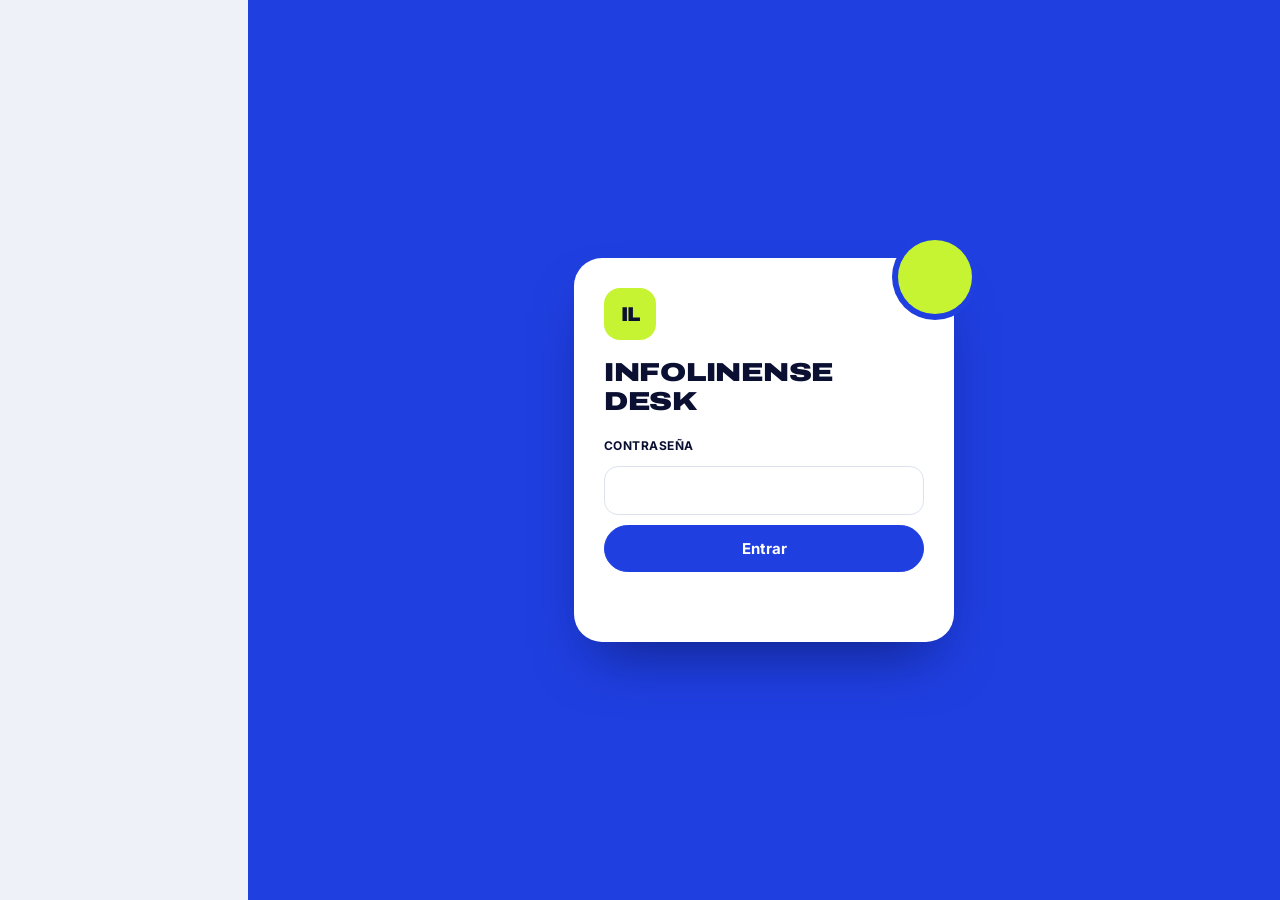
==== commit 253cc716: "Recover obsolete Chromium profile locks after Railway redeploys" ====
--- a/static/index.html
+++ b/static/index.html
@@ -11,7 +11,7 @@
 <link rel="preconnect" href="https://fonts.googleapis.com">
 <link rel="preconnect" href="https://fonts.gstatic.com" crossorigin>
 <link href="https://fonts.googleapis.com/css2?family=Archivo:wdth,wght@62..125,400..900&family=Inter:wght@400;500;600;700;800&display=swap" rel="stylesheet">
-<link rel="stylesheet" href="/static/styles.css?v=7.13.1">
+<link rel="stylesheet" href="/static/styles.css?v=7.13.2">
 </head>
 <body>
 <div id="login" class="login" hidden>
@@ -45,6 +45,6 @@
   <main id="view"></main>
 </div>
 <div id="toast" class="toast" role="status" hidden></div>
-<script src="/static/app.js?v=7.13.1"></script>
+<script src="/static/app.js?v=7.13.2"></script>
 </body>
 </html>
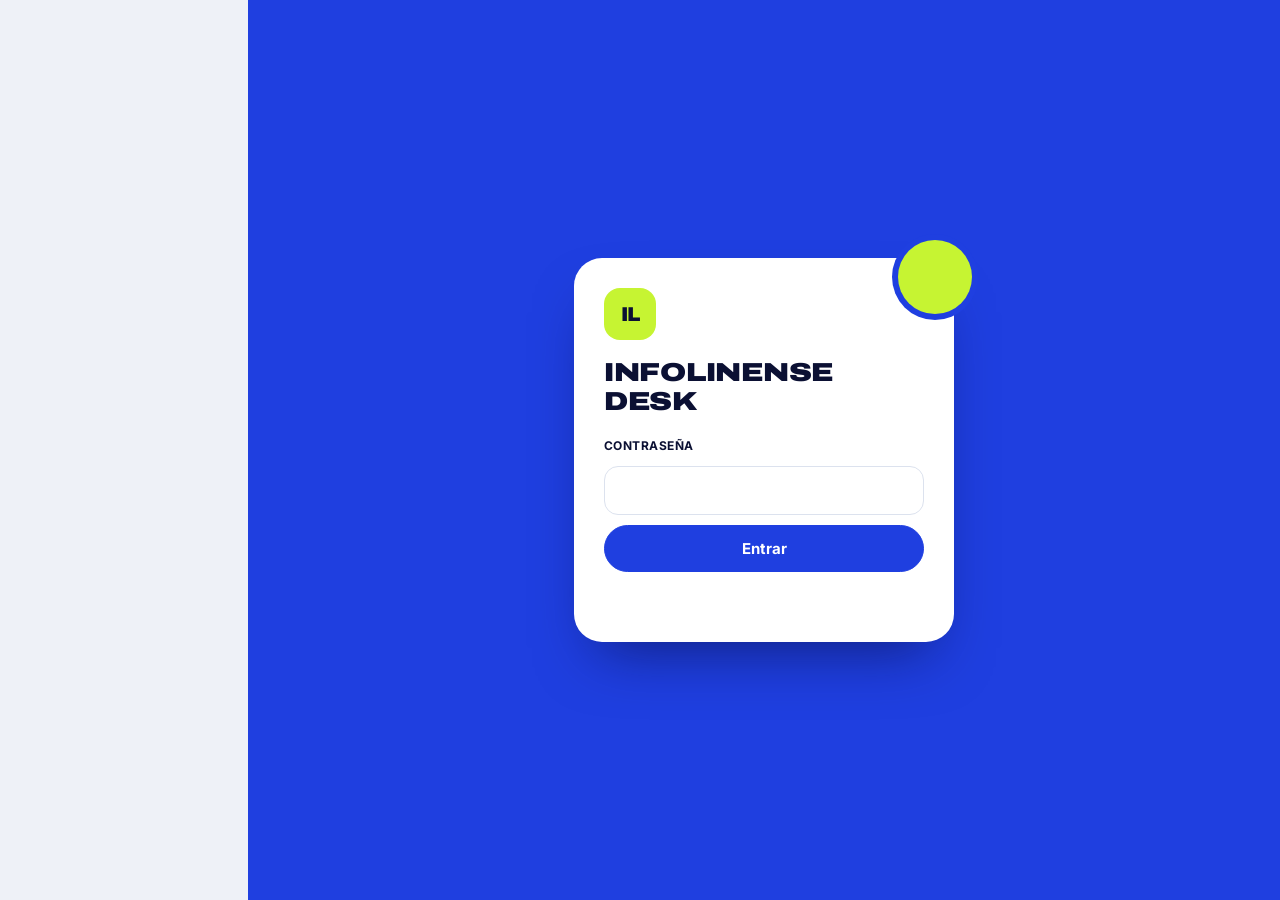
==== commit 57034cb4: "Confirm Facebook Page publication state before reporting success" ====
--- a/static/index.html
+++ b/static/index.html
@@ -11,7 +11,7 @@
 <link rel="preconnect" href="https://fonts.googleapis.com">
 <link rel="preconnect" href="https://fonts.gstatic.com" crossorigin>
 <link href="https://fonts.googleapis.com/css2?family=Archivo:wdth,wght@62..125,400..900&family=Inter:wght@400;500;600;700;800&display=swap" rel="stylesheet">
-<link rel="stylesheet" href="/static/styles.css?v=7.13.2">
+<link rel="stylesheet" href="/static/styles.css?v=7.13.4">
 </head>
 <body>
 <div id="login" class="login" hidden>
@@ -45,6 +45,6 @@
   <main id="view"></main>
 </div>
 <div id="toast" class="toast" role="status" hidden></div>
-<script src="/static/app.js?v=7.13.2"></script>
+<script src="/static/app.js?v=7.13.4"></script>
 </body>
 </html>
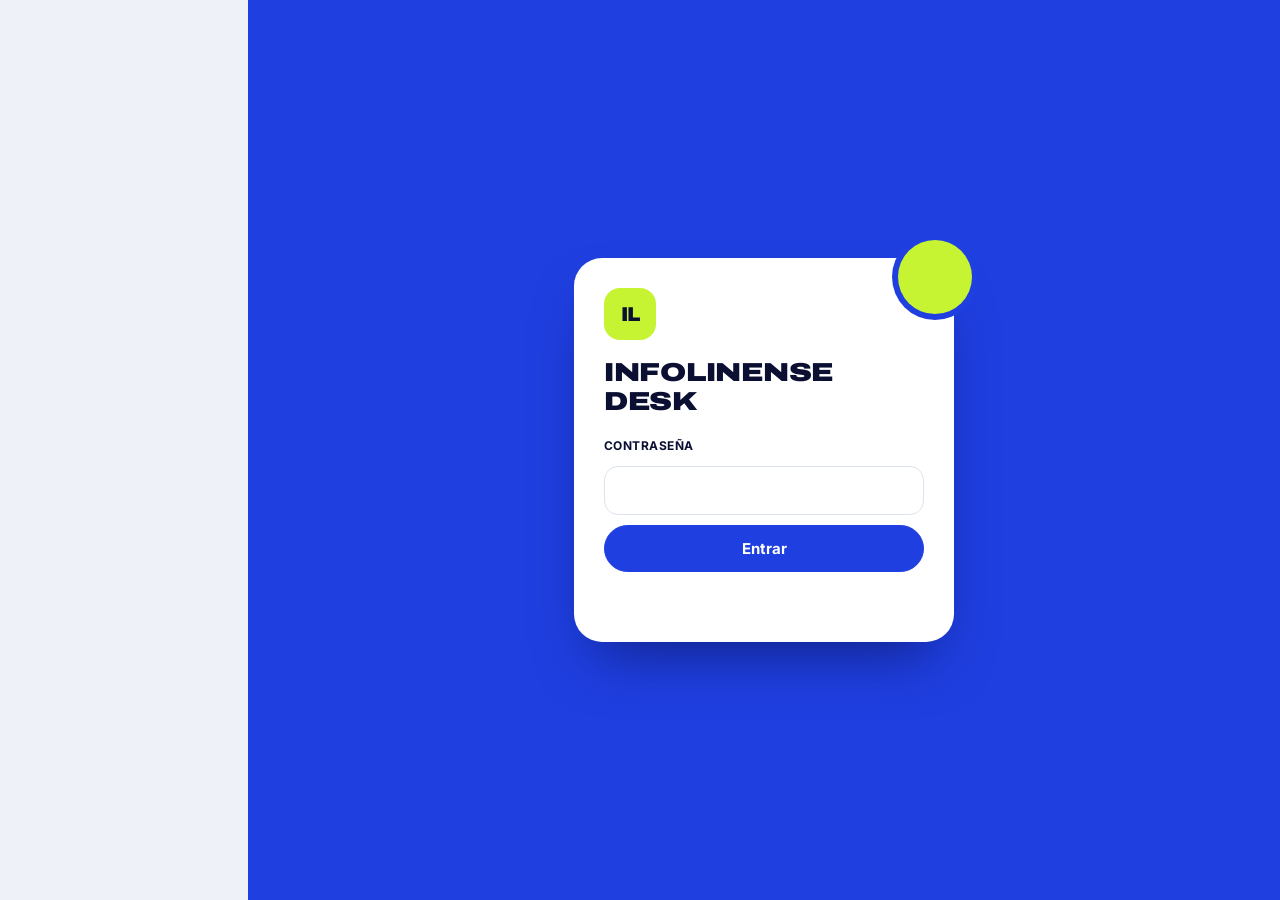
==== commit 3ef421ad: "Recover hung Facebook reader without deleting the saved session" ====
--- a/static/index.html
+++ b/static/index.html
@@ -11,7 +11,7 @@
 <link rel="preconnect" href="https://fonts.googleapis.com">
 <link rel="preconnect" href="https://fonts.gstatic.com" crossorigin>
 <link href="https://fonts.googleapis.com/css2?family=Archivo:wdth,wght@62..125,400..900&family=Inter:wght@400;500;600;700;800&display=swap" rel="stylesheet">
-<link rel="stylesheet" href="/static/styles.css?v=7.13.4">
+<link rel="stylesheet" href="/static/styles.css?v=7.13.6">
 </head>
 <body>
 <div id="login" class="login" hidden>
@@ -45,6 +45,6 @@
   <main id="view"></main>
 </div>
 <div id="toast" class="toast" role="status" hidden></div>
-<script src="/static/app.js?v=7.13.4"></script>
+<script src="/static/app.js?v=7.13.6"></script>
 </body>
 </html>
